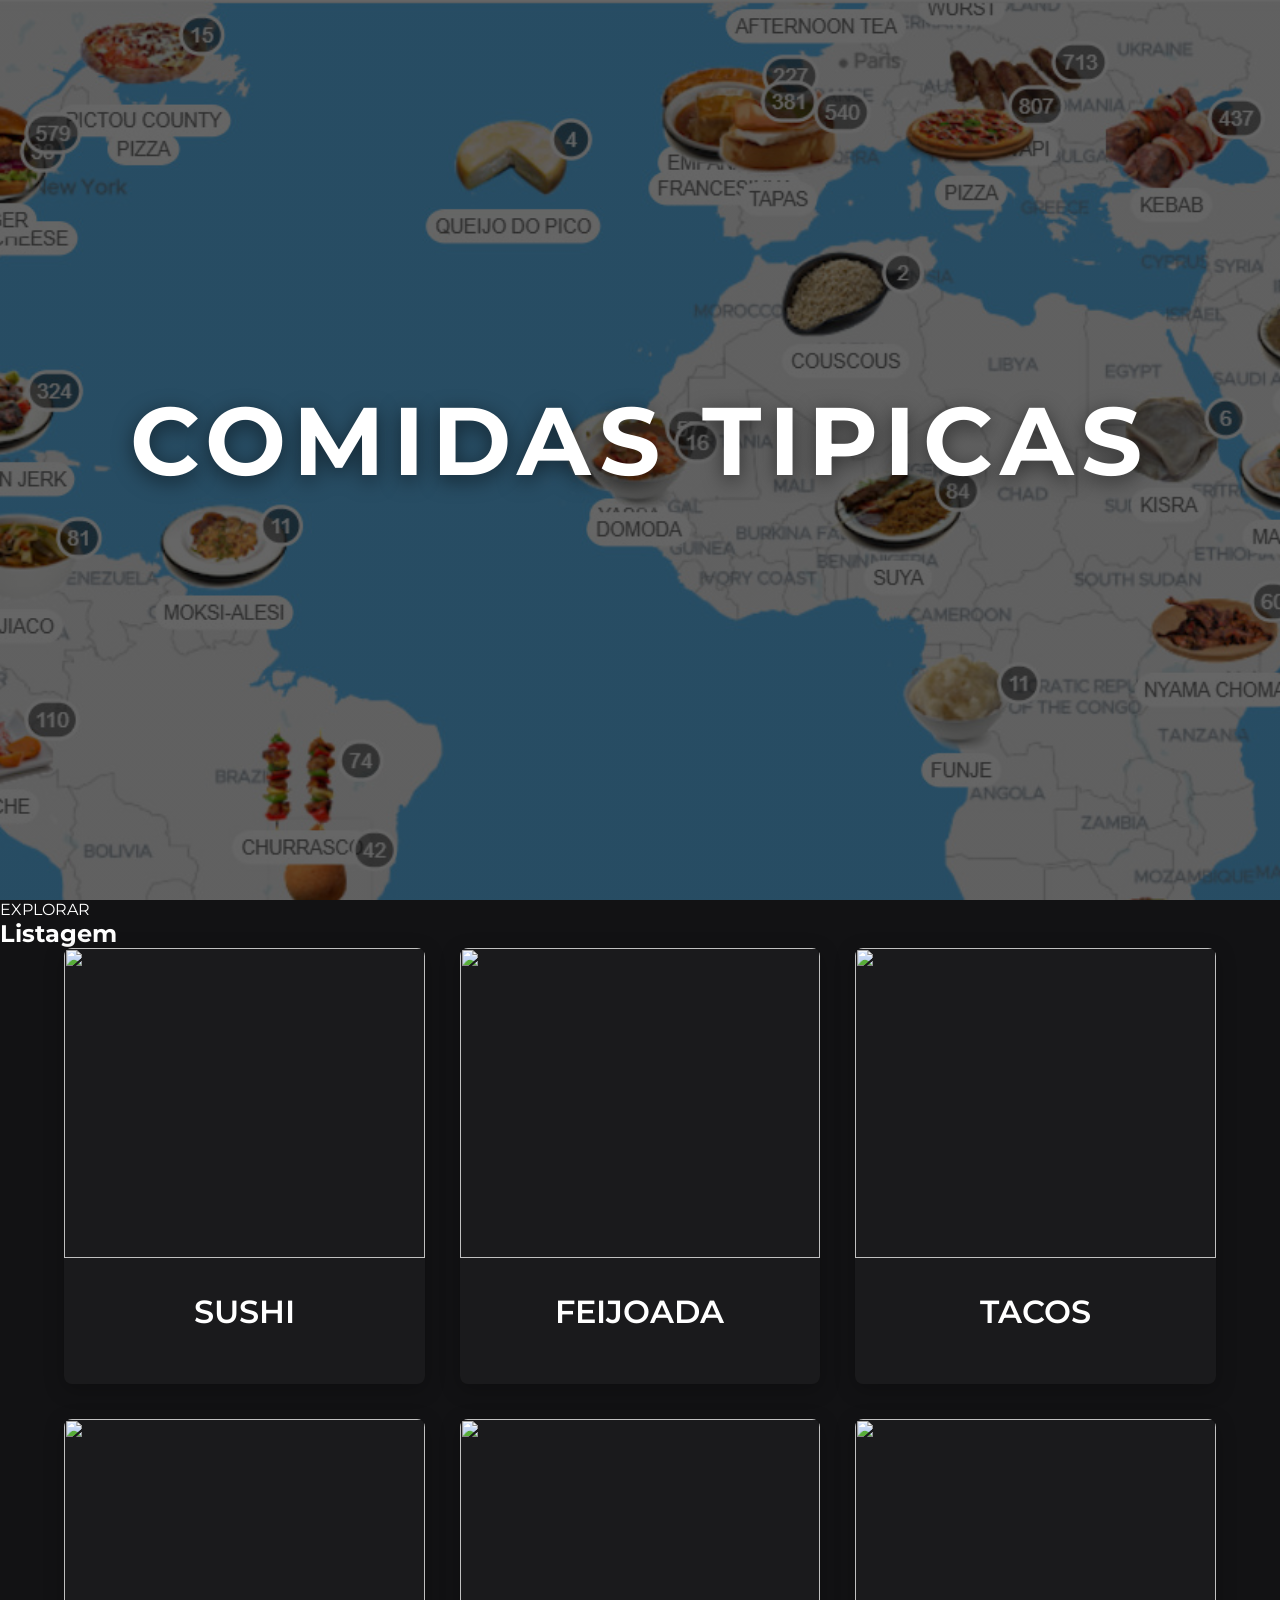
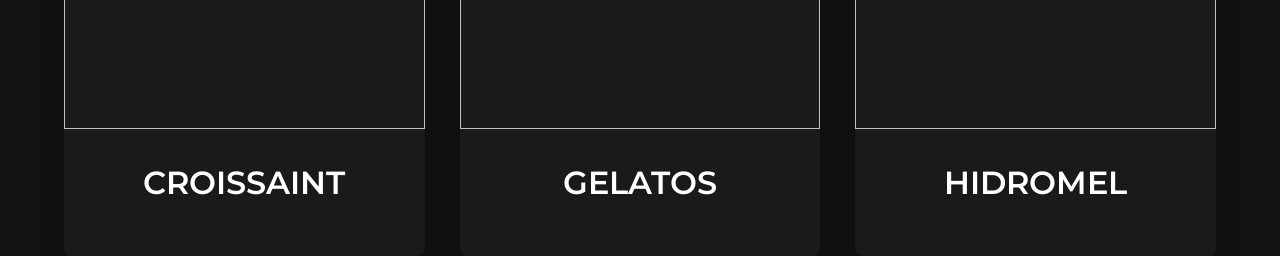
==== frontend/index.html @ 0be2f8b0 "inserção de uma fonte sem serifa para os textos no index e escurecimento da imagem do hero" ====
<!DOCTYPE html>
<html lang="en">
<head>
    <meta charset="UTF-8">
    <meta name="viewport" content="width=device-width, initial-scale=1.0">
    <title>Comidas Tipicas</title>
    <style>
        @import url('https://fonts.googleapis.com/css2?family=Montserrat:wght@400;500;600;700&display=swap');
    </style>
    <link rel="stylesheet" href="styles/style.css">
</head>
<body>
    <header class="hero">
        <div class="hero-content">
            <h1>COMIDAS TIPICAS</h1>
            <button id="scrollDown" class="scroll-button"> <i class="fa-solid fa-chevron-down"></i> </button>
        </div>
    </header>

    <main id="explorar">
        <section class="explorar">
            <span class="subtitulo">EXPLORAR</span>
            <h2>Listagem</h2>
            <div class="cards">
                <article class="card" onclick="">
                    <img src="" alt="">
                    <div class="card-conteudo">
                        <h3>SUSHI</h3>
                    </div>
                </article>

                <article class="card" onclick="">
                    <img src="" alt="">
                    <div class="card-conteudo">
                        <h3>FEIJOADA</h3>
                    </div>
                </article>

                <article class="card" onclick="">
                    <img src="" alt="">
                    <div class="card-conteudo">
                        <h3>TACOS</h3>
                    </div>
                </article>

                <article class="card" onclick="">
                    <img src="" alt="">
                    <div class="card-conteudo">
                        <h3>CROISSAINT</h3>
                    </div>
                </article>

                <article class="card" onclick="">
                    <img src="" alt="">
                    <div class="card-conteudo">
                        <h3>GELATOS</h3>
                    </div>
                </article>
                <article class="card" onclick="">
                    <img src="" alt="">
                    <div class="card-conteudo">
                        <h3>HIDROMEL</h3>
                    </div>
                </article>
            </div>
        </section>
    </main>
</body>
</html>
---- frontend/styles/style.css ----
*{
    margin: 0;
    padding: 0;
    box-sizing: border-box;
}
html{
    scroll-behavior: smooth;
}
body{
    background: #121214;
    color: #fff;
    font-family: 'Montserrat', 'Segoe UI', sans-serif;
}
a{
    text-decoration: none;
    color: inherit;
}
button, h1, h2, h3, span{
    font-family: 'Montserrat', 'Segoe UI', sans-serif;
}
button{
    border: none;
    cursor: pointer;
    background: none;
}
img{
    display: block;
    width: 100%;
}

:root{
    --bg: #121214;
    --card: #1A1A1C;
    --gold-light:#D9A857;
    --white:#ffffff;
    --text:#d8d8d8;
}

.hero{
    position: relative;
    width: 100%;
    height: 100vh;
    background-image: linear-gradient(rgba(0, 0, 0, 0.6), rgba(0, 0, 0, 0.6)), url(../images/comidas-tipicas-pelo-mundo-mapa.jpg);
    background-size: cover;
    background-position: center;
    display: flex;
    justify-content: center;
    align-items: center;
}


.hero-content{
    position: relative;
    z-index: 2;
    display: flex;
    flex-direction: column;
    align-items: center;
    text-align: center;
}

.hero h1{
    font-size: 6rem;
    font-weight: 700;
    margin-bottom: 20px;
    text-shadow: 0 5px 20px rgba(0, 0, 0, .5);
    letter-spacing: 0.08em;
    text-transform: uppercase;
}

.cards{
    width:90%;
    max-width:1280px;
    margin:auto;
    display:grid;
    grid-template-columns:repeat(3,1fr);
    gap:35px;
}
.card{
    background:var(--card);
    border-radius:8px;
    overflow:hidden;
    cursor:pointer;
    transition:.4s;
    box-shadow:0 5px 20px rgba(0,0,0,.25);
}
.card:hover{
    transform:translateY(-12px);
    box-shadow:0 20px 45px rgba(0,0,0,.45);
}
.card img{
    height:310px;
    object-fit:cover;
    transition:.5s;
}
.card:hover img{
    transform:scale(1.05);
}
.card-conteudo{
    padding:35px 30px;
    display:flex;
    flex-direction:column;
    align-items:center;
    text-align:center;
}
.card-conteudo i{
    font-size:2rem;
    color:var(--gold);
    margin-bottom:25px;
}
.card-conteudo h3{
    font-size:2rem;
    font-weight:600;
    line-height:1.2;
    margin-bottom:18px;
}
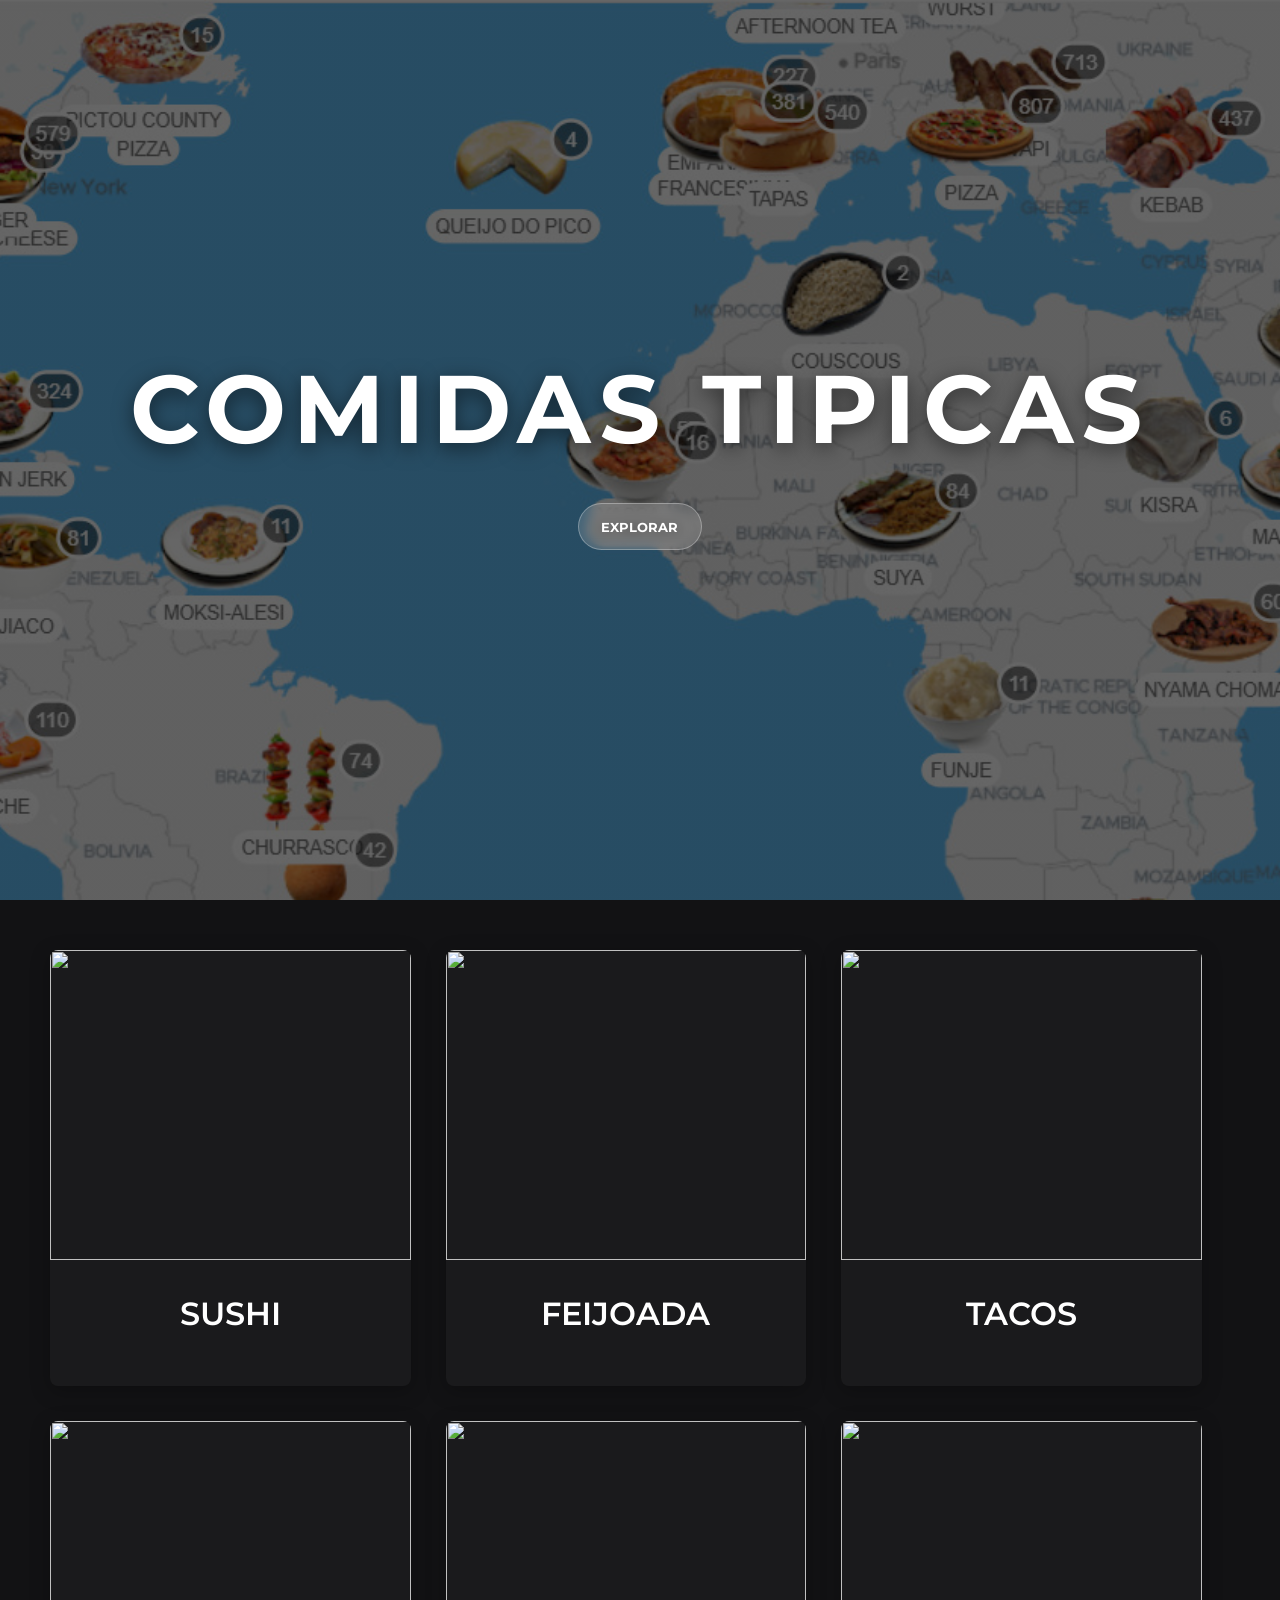
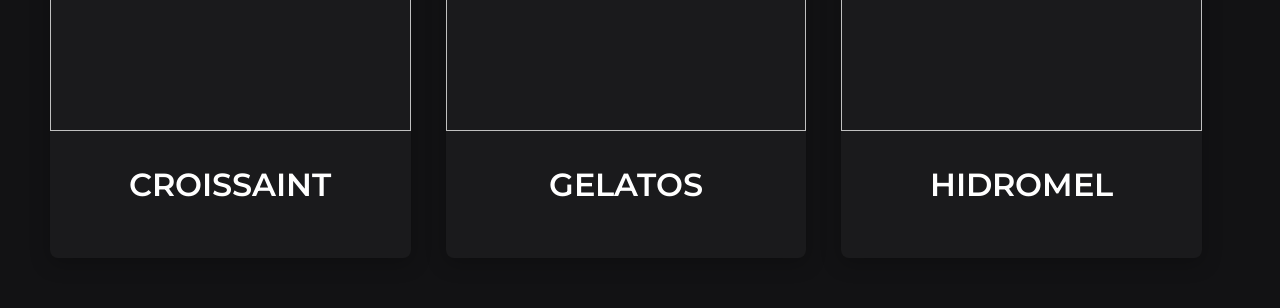
==== commit f90b7c30: "inserção de um botão no index para scrollar automaticamente para a listagem de cards" ====
--- a/frontend/index.html
+++ b/frontend/index.html
@@ -13,14 +13,14 @@
     <header class="hero">
         <div class="hero-content">
             <h1>COMIDAS TIPICAS</h1>
-            <button id="scrollDown" class="scroll-button"> <i class="fa-solid fa-chevron-down"></i> </button>
+            <button id="scrollDown" class="scroll-button" type="button" aria-label="Ir para a listagem">
+                <span><b> EXPLORAR </b></span>
+            </button>
         </div>
     </header>
 
     <main id="explorar">
         <section class="explorar">
-            <span class="subtitulo">EXPLORAR</span>
-            <h2>Listagem</h2>
             <div class="cards">
                 <article class="card" onclick="">
                     <img src="" alt="">
@@ -65,5 +65,16 @@
             </div>
         </section>
     </main>
+
+    <script>
+        const scrollButton = document.getElementById('scrollDown');
+        const exploreSection = document.getElementById('explorar');
+
+        if (scrollButton && exploreSection) {
+            scrollButton.addEventListener('click', () => {
+                exploreSection.scrollIntoView({ behavior: 'smooth' });
+            });
+        }
+    </script>
 </body>
 </html>
--- a/frontend/styles/style.css
+++ b/frontend/styles/style.css
@@ -17,6 +17,9 @@
 }
 button, h1, h2, h3, span{
     font-family: 'Montserrat', 'Segoe UI', sans-serif;
+    display: flex;
+    align-items: center;
+    justify-content: center;
 }
 button{
     border: none;
@@ -67,10 +70,33 @@
     text-transform: uppercase;
 }
 
+.scroll-button{
+    display: inline-flex;
+    align-items: center;
+    gap: 0.6rem;
+    margin-top: 1rem;
+    padding: 0.9rem 1.4rem;
+    border-radius: 999px;
+    background: rgba(255, 255, 255, 0.14);
+    color: #fff;
+    border: 1px solid rgba(255, 255, 255, 0.3);
+    backdrop-filter: blur(6px);
+    transition: transform 0.3s ease, background 0.3s ease;
+}
+
+.scroll-button:hover{
+    transform: translateY(-3px);
+    background: rgba(255, 255, 255, 0.22);
+}
+
+.scroll-button i{
+    font-size: 1rem;
+}
+
 .cards{
     width:90%;
     max-width:1280px;
-    margin:auto;
+    margin: 50px;
     display:grid;
     grid-template-columns:repeat(3,1fr);
     gap:35px;
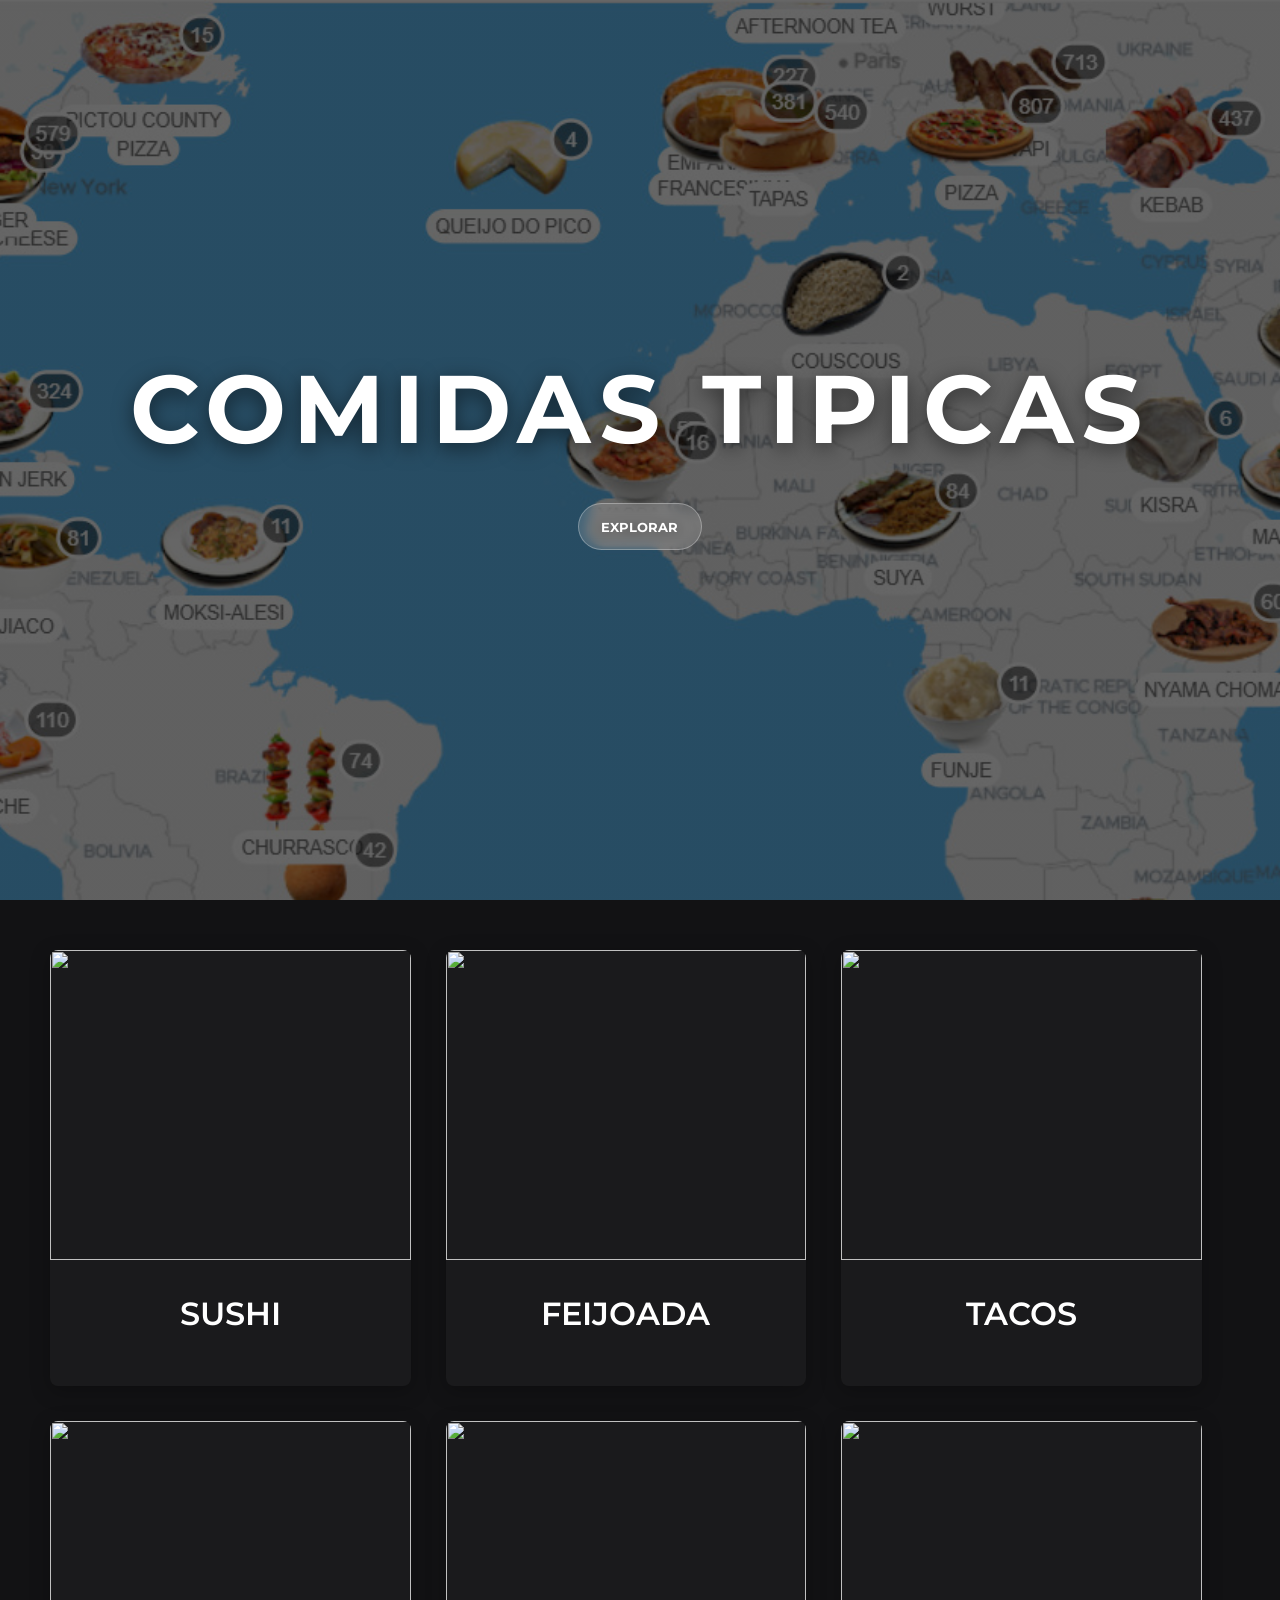
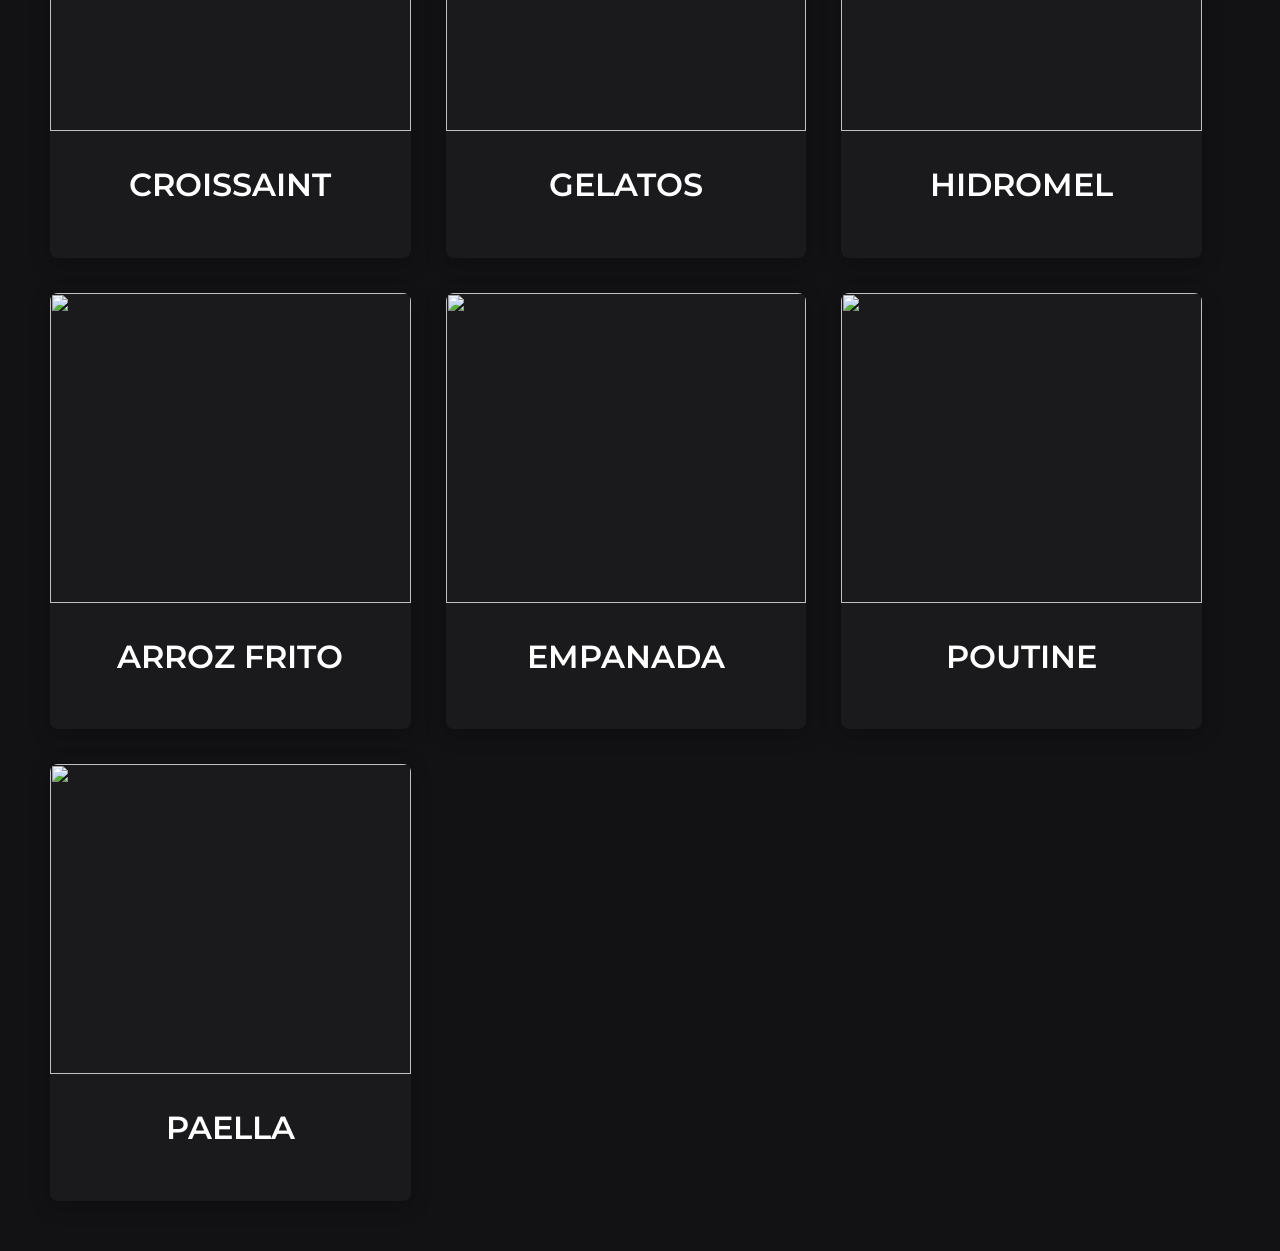
==== commit 637b2d93: "inserção de novos cards: arroz frito, empanada, poutine e paella no index" ====
--- a/frontend/index.html
+++ b/frontend/index.html
@@ -62,6 +62,34 @@
                         <h3>HIDROMEL</h3>
                     </div>
                 </article>
+
+                <article class="card" onclick="">
+                    <img src="" alt="">
+                    <div class="card-conteudo">
+                        <h3>ARROZ FRITO</h3>
+                    </div>
+                </article>
+
+                <article class="card" onclick="">
+                    <img src="" alt="">
+                    <div class="card-conteudo">
+                        <h3>EMPANADA</h3>
+                    </div>
+                </article>
+
+                 <article class="card" onclick="">
+                    <img src="" alt="">
+                    <div class="card-conteudo">
+                        <h3>POUTINE</h3>
+                    </div>
+                </article>
+
+                 <article class="card" onclick="">
+                    <img src="" alt="">
+                    <div class="card-conteudo">
+                        <h3>PAELLA</h3>
+                    </div>
+                </article>
             </div>
         </section>
     </main>
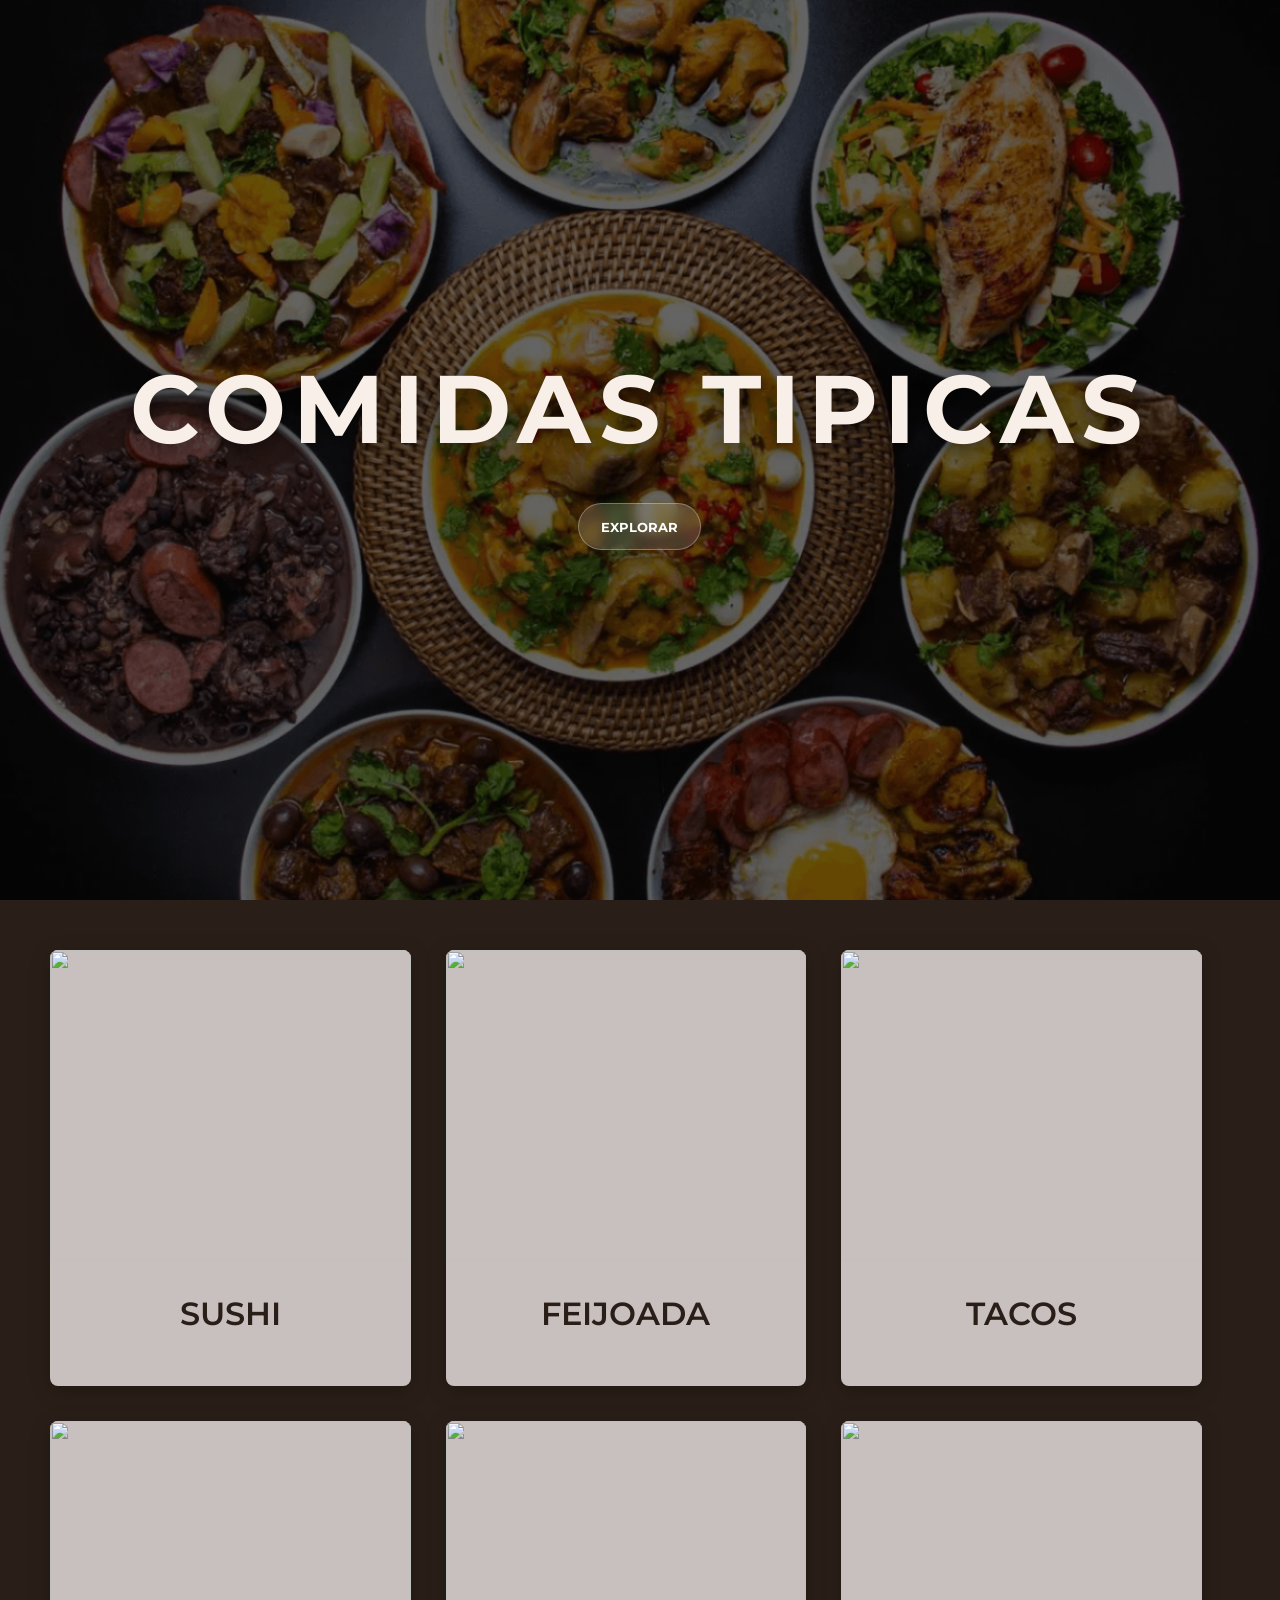
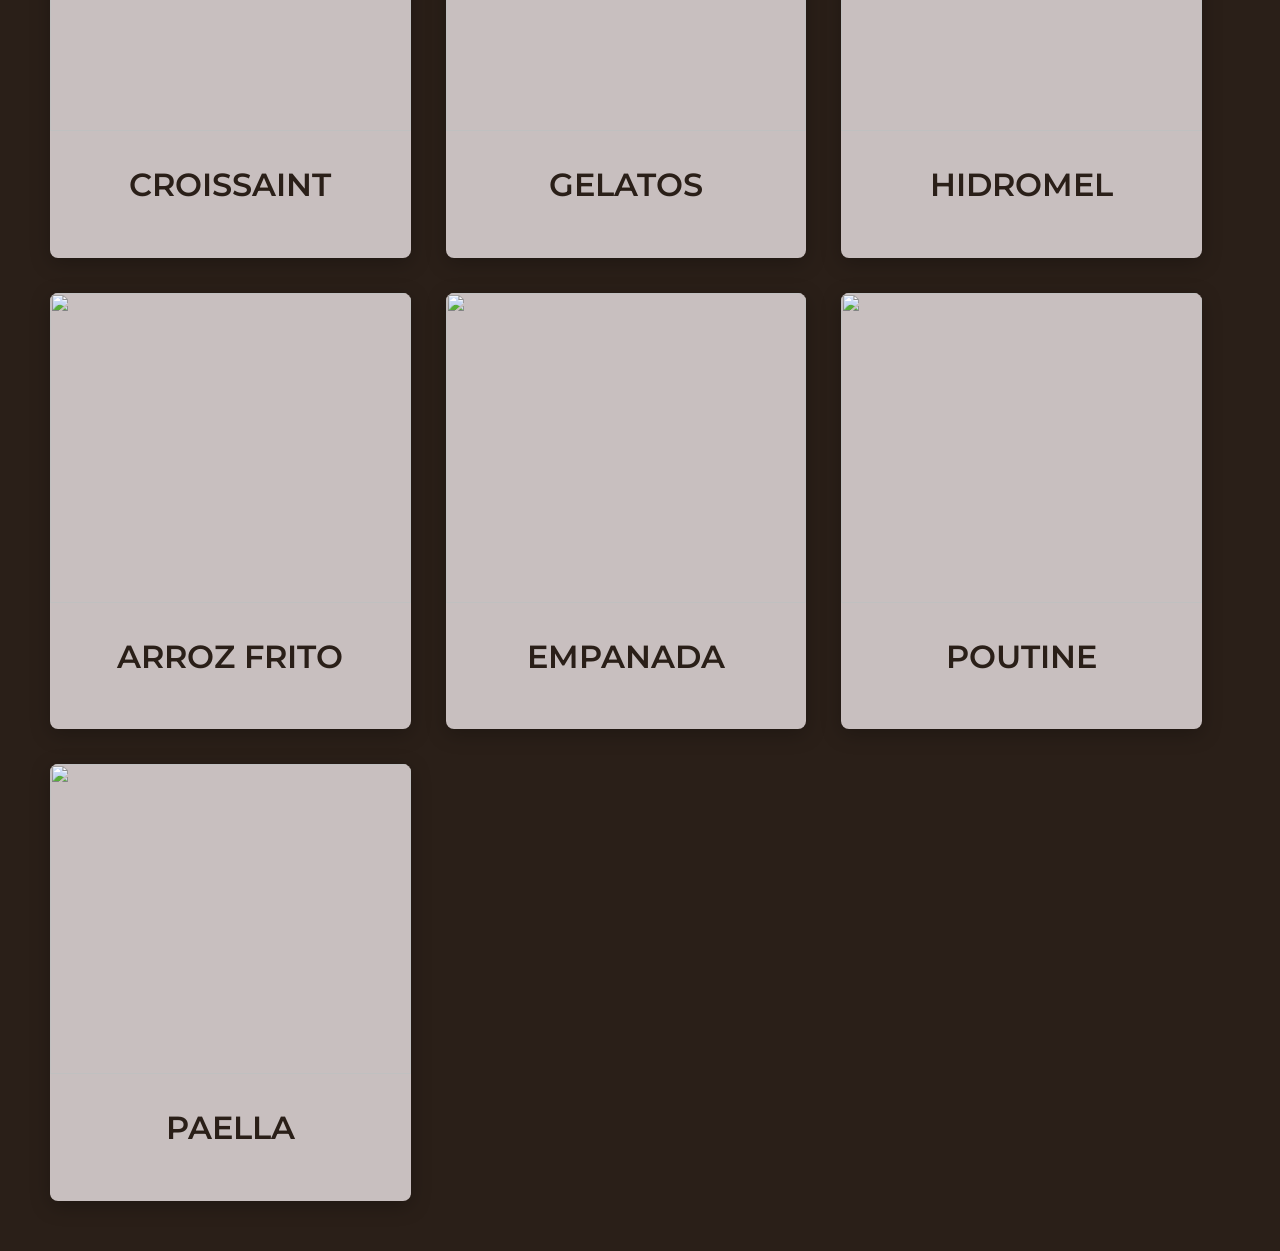
==== commit fe1a0410: "Inserção da função abrirPagina no script do index e adição da função em cada onclick dos cards" ====
--- a/frontend/index.html
+++ b/frontend/index.html
@@ -22,69 +22,69 @@
     <main id="explorar">
         <section class="explorar">
             <div class="cards">
-                <article class="card" onclick="">
+                <article class="card" onclick="abrirPagina('../pages/sushi.html')">
                     <img src="" alt="">
                     <div class="card-conteudo">
                         <h3>SUSHI</h3>
                     </div>
                 </article>
 
-                <article class="card" onclick="">
+                <article class="card" onclick="abrirPagina('../pages/feijoada.html')">
                     <img src="" alt="">
                     <div class="card-conteudo">
                         <h3>FEIJOADA</h3>
                     </div>
                 </article>
 
-                <article class="card" onclick="">
+                <article class="card" onclick="abrirPagina('../pages/tacos.html')">
                     <img src="" alt="">
                     <div class="card-conteudo">
                         <h3>TACOS</h3>
                     </div>
                 </article>
 
-                <article class="card" onclick="">
+                <article class="card" onclick="abrirPagina('../pages/croissant.html')">
                     <img src="" alt="">
                     <div class="card-conteudo">
                         <h3>CROISSAINT</h3>
                     </div>
                 </article>
 
-                <article class="card" onclick="">
+                <article class="card" onclick="abrirPagina('../pages/gelato.html')">
                     <img src="" alt="">
                     <div class="card-conteudo">
                         <h3>GELATOS</h3>
                     </div>
                 </article>
-                <article class="card" onclick="">
+                <article class="card" onclick="abrirPagina('../pages/hidromel.html')">
                     <img src="" alt="">
                     <div class="card-conteudo">
                         <h3>HIDROMEL</h3>
                     </div>
                 </article>
 
-                <article class="card" onclick="">
+                <article class="card" onclick="abrirPagina('../pages/arrozfrito.html')">
                     <img src="" alt="">
                     <div class="card-conteudo">
                         <h3>ARROZ FRITO</h3>
                     </div>
                 </article>
 
-                <article class="card" onclick="">
+                <article class="card" onclick="abrirPagina('../pages/empanada.html')">
                     <img src="" alt="">
                     <div class="card-conteudo">
                         <h3>EMPANADA</h3>
                     </div>
                 </article>
 
-                 <article class="card" onclick="">
+                 <article class="card" onclick="abrirPagina('../pages/poutine.html')">
                     <img src="" alt="">
                     <div class="card-conteudo">
                         <h3>POUTINE</h3>
                     </div>
                 </article>
 
-                 <article class="card" onclick="">
+                 <article class="card" onclick="abrirPagina('../pages/paella.html')">
                     <img src="" alt="">
                     <div class="card-conteudo">
                         <h3>PAELLA</h3>
@@ -93,16 +93,6 @@
             </div>
         </section>
     </main>
-
-    <script>
-        const scrollButton = document.getElementById('scrollDown');
-        const exploreSection = document.getElementById('explorar');
-
-        if (scrollButton && exploreSection) {
-            scrollButton.addEventListener('click', () => {
-                exploreSection.scrollIntoView({ behavior: 'smooth' });
-            });
-        }
-    </script>
+    <script src="script/script.js"></script>
 </body>
 </html>
--- a/frontend/styles/style.css
+++ b/frontend/styles/style.css
@@ -7,8 +7,8 @@
     scroll-behavior: smooth;
 }
 body{
-    background: #121214;
-    color: #fff;
+    background: #2a1f18;
+    color: #f7efe8;
     font-family: 'Montserrat', 'Segoe UI', sans-serif;
 }
 a{
@@ -33,7 +33,7 @@
 
 :root{
     --bg: #121214;
-    --card: #1A1A1C;
+    --card: #c8bfbf;
     --gold-light:#D9A857;
     --white:#ffffff;
     --text:#d8d8d8;
@@ -43,12 +43,13 @@
     position: relative;
     width: 100%;
     height: 100vh;
-    background-image: linear-gradient(rgba(0, 0, 0, 0.6), rgba(0, 0, 0, 0.6)), url(../images/comidas-tipicas-pelo-mundo-mapa.jpg);
+    background-image: linear-gradient(rgba(0, 0, 0, 0.6), rgba(0, 0, 0, 0.6)), url(../images/culinarias.png);
     background-size: cover;
     background-position: center;
     display: flex;
     justify-content: center;
     align-items: center;
+
 }
 
 
@@ -97,7 +98,7 @@
     width:90%;
     max-width:1280px;
     margin: 50px;
-    display:grid;
+    display: grid;
     grid-template-columns:repeat(3,1fr);
     gap:35px;
 }
@@ -130,7 +131,6 @@
 }
 .card-conteudo i{
     font-size:2rem;
-    color:var(--gold);
     margin-bottom:25px;
 }
 .card-conteudo h3{
@@ -138,5 +138,6 @@
     font-weight:600;
     line-height:1.2;
     margin-bottom:18px;
+    color: #2a1f18;
 }
 
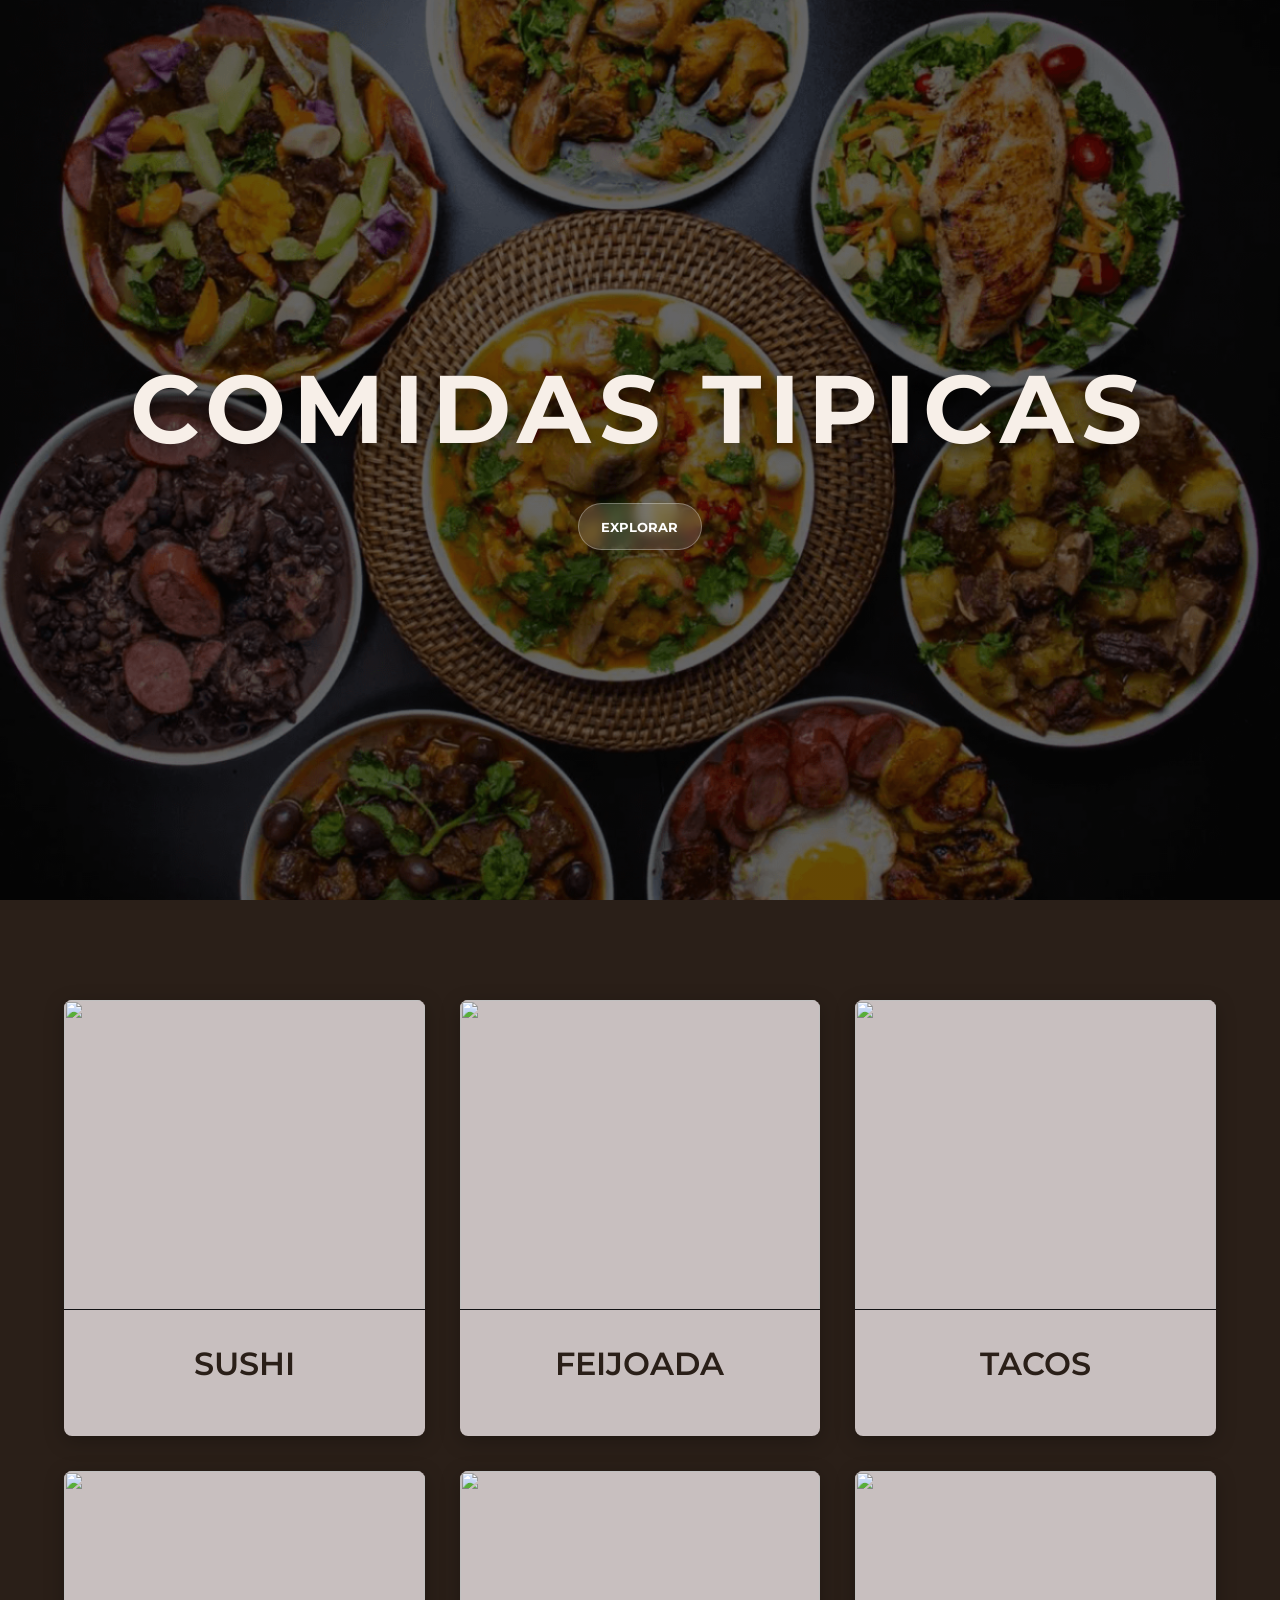
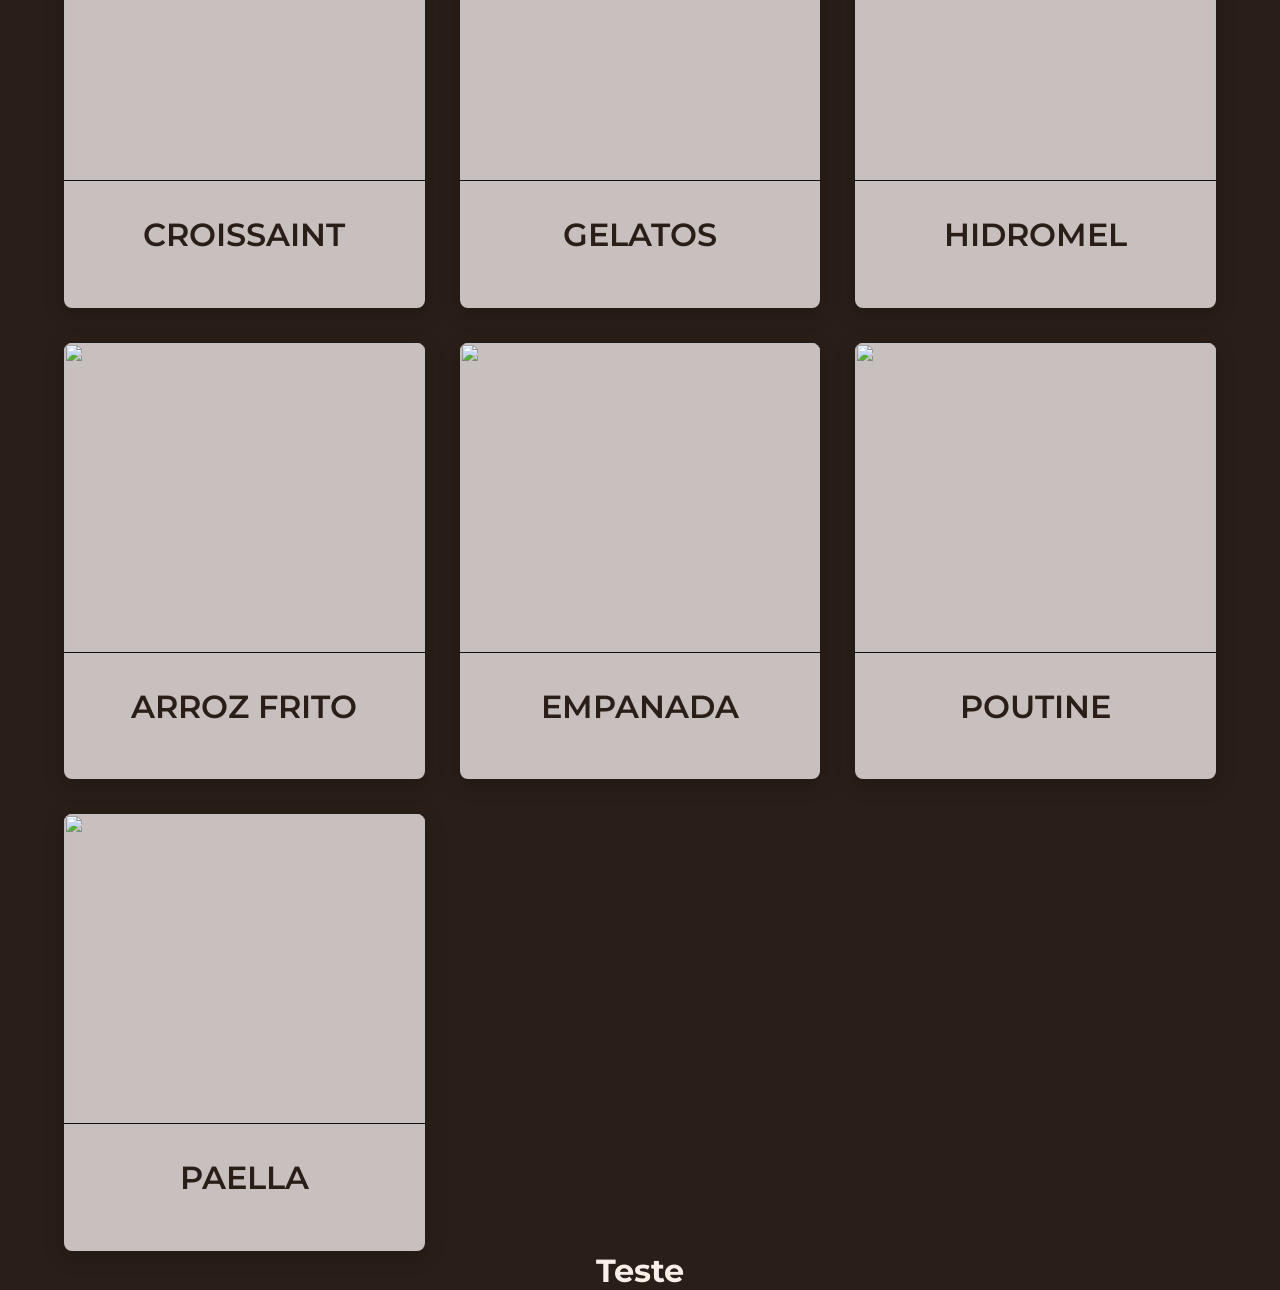
==== commit 970239f8: "teste merge" ====
--- a/frontend/index.html
+++ b/frontend/index.html
@@ -93,6 +93,10 @@
             </div>
         </section>
     </main>
+
+    <footer>
+        <h1>Teste</h1>
+    </footer>
     <script src="script/script.js"></script>
 </body>
 </html>
--- a/frontend/styles/style.css
+++ b/frontend/styles/style.css
@@ -97,7 +97,8 @@
 .cards{
     width:90%;
     max-width:1280px;
-    margin: 50px;
+    margin: auto;
+    margin-top: 100px;
     display: grid;
     grid-template-columns:repeat(3,1fr);
     gap:35px;
@@ -118,6 +119,7 @@
     height:310px;
     object-fit:cover;
     transition:.5s;
+    border-bottom: 1px solid var(--bg);
 }
 .card:hover img{
     transform:scale(1.05);
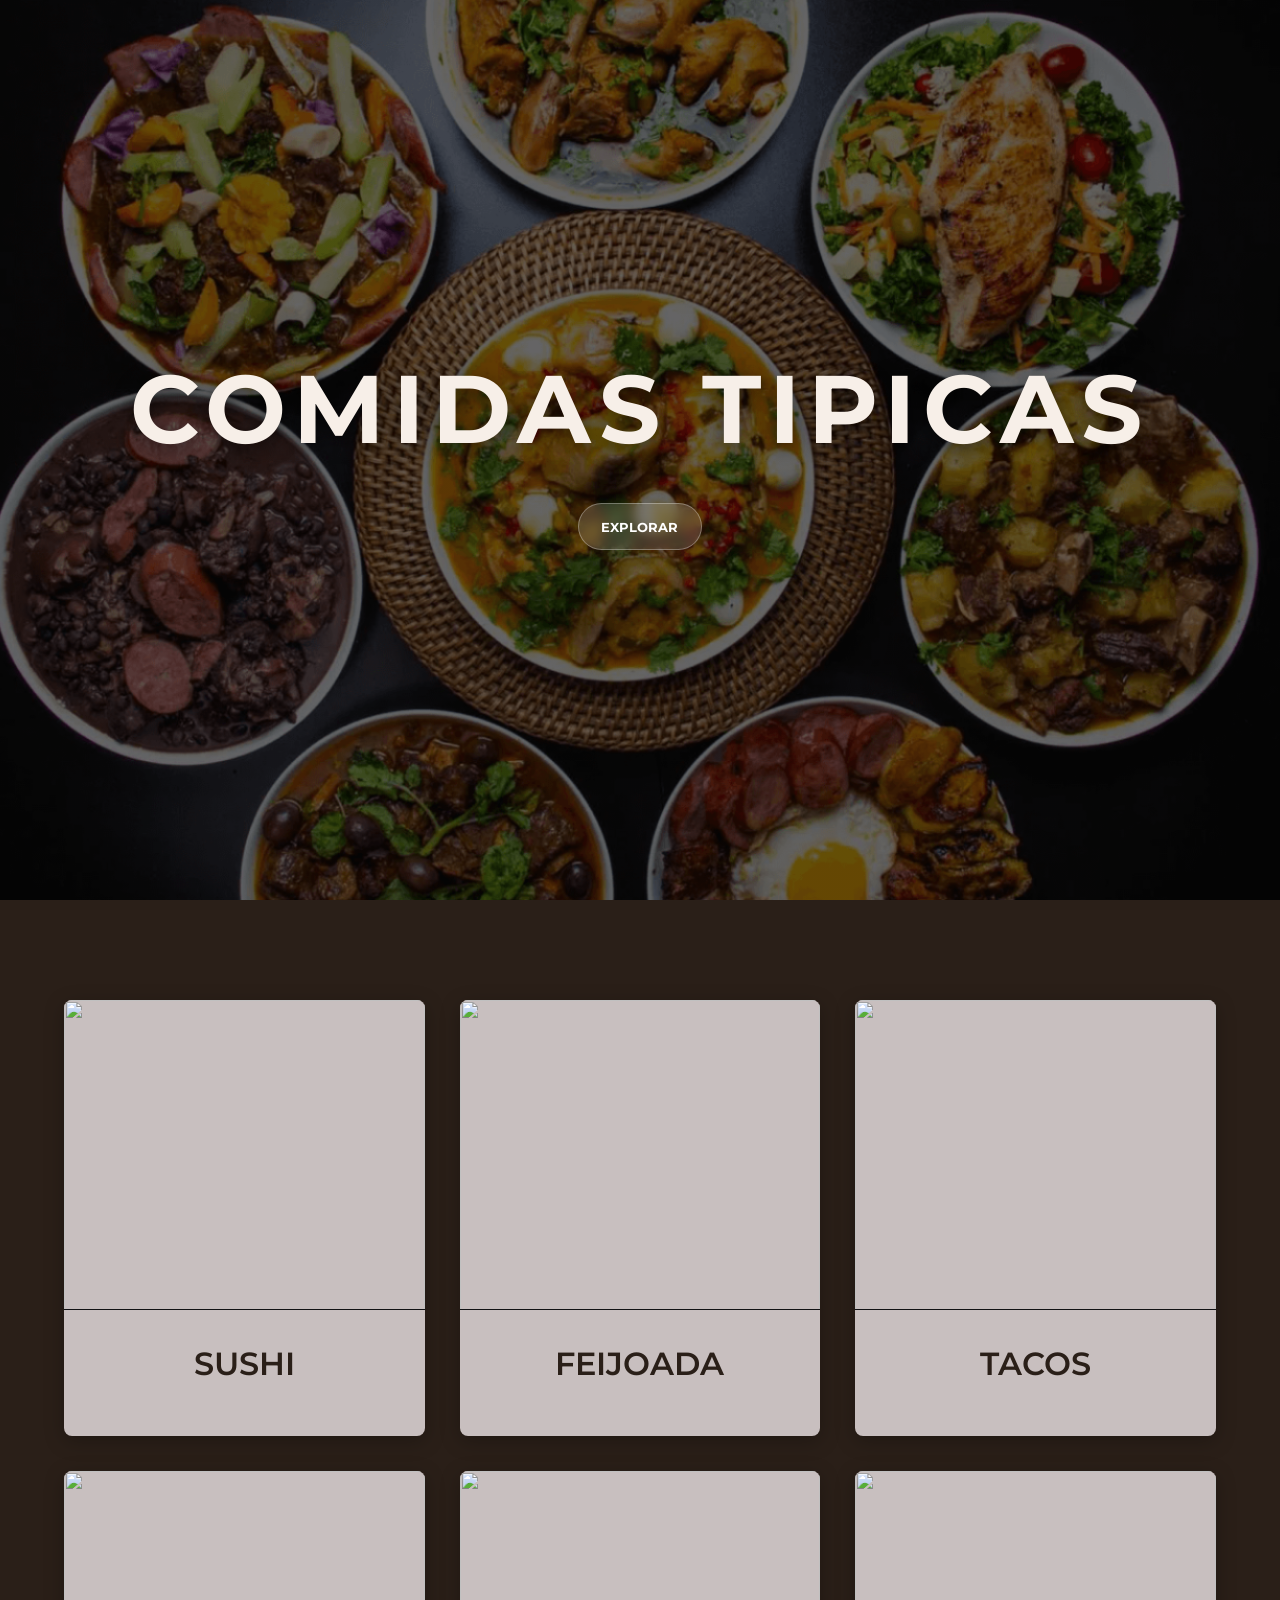
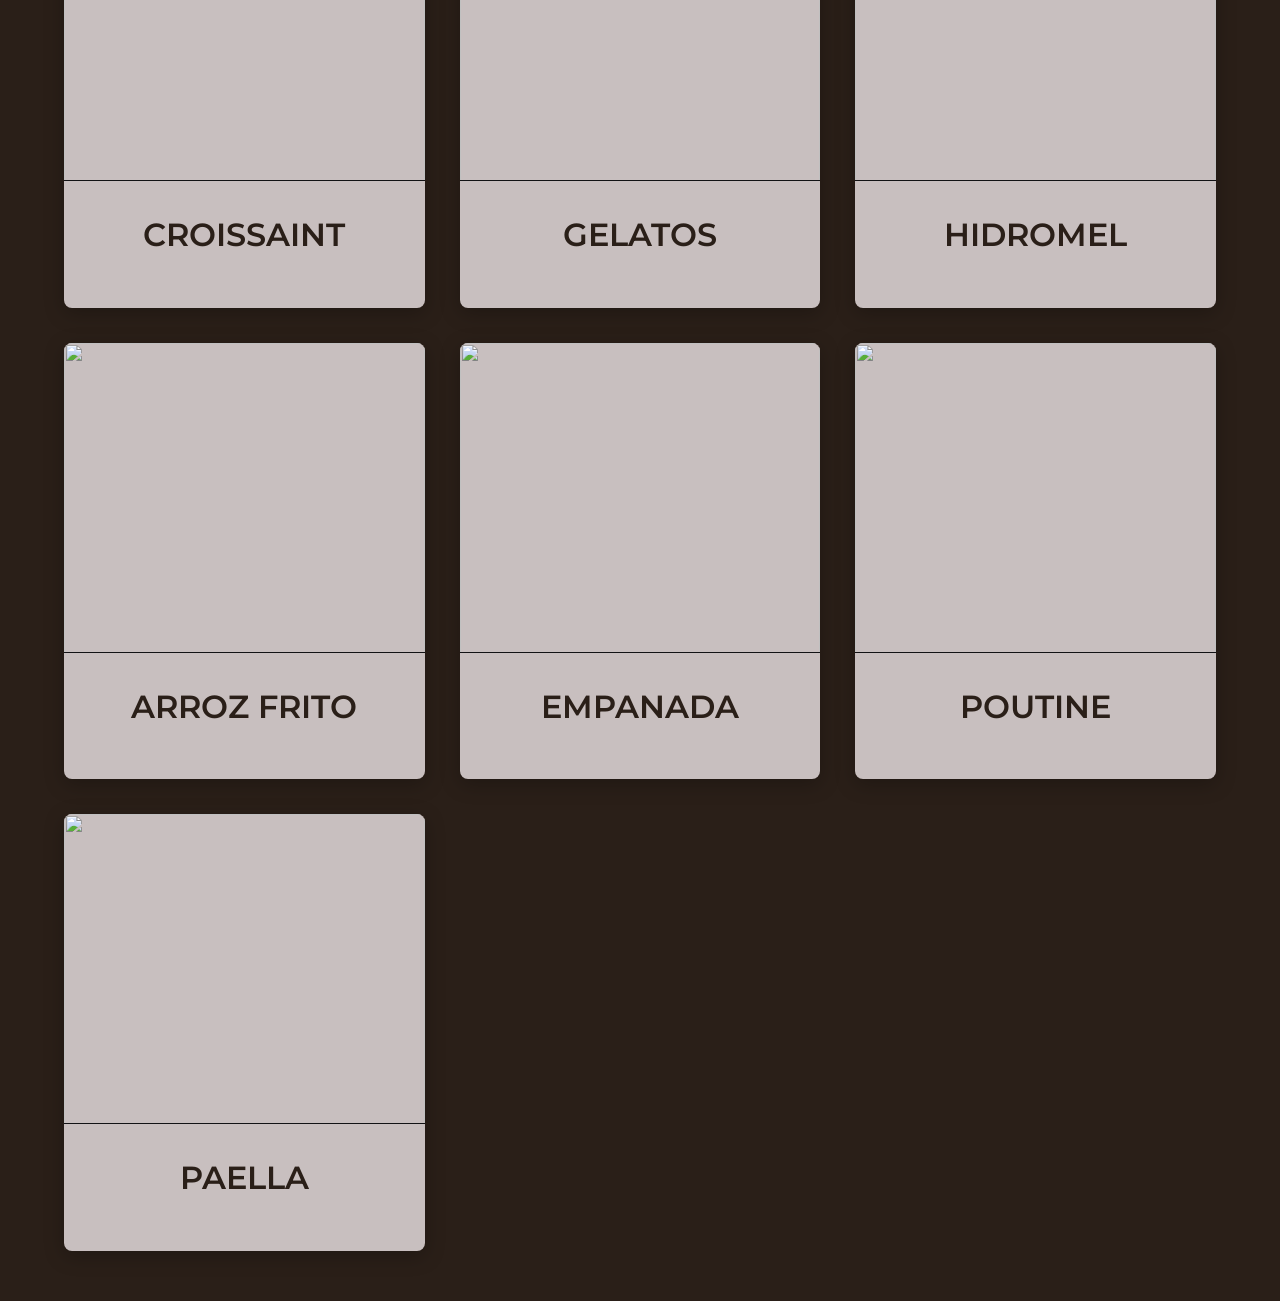
==== commit 9b6664bd: "Adicionando as imagens separadas na pasta images no index e nas pages" ====
--- a/frontend/index.html
+++ b/frontend/index.html
@@ -23,69 +23,69 @@
         <section class="explorar">
             <div class="cards">
                 <article class="card" onclick="abrirPagina('../pages/sushi.html')">
-                    <img src="" alt="">
+                    <img src="../images/sushi-card.avif" alt="">
                     <div class="card-conteudo">
                         <h3>SUSHI</h3>
                     </div>
                 </article>
 
                 <article class="card" onclick="abrirPagina('../pages/feijoada.html')">
-                    <img src="" alt="">
+                    <img src="../images/feijoada-card.jpg" alt="">
                     <div class="card-conteudo">
                         <h3>FEIJOADA</h3>
                     </div>
                 </article>
 
                 <article class="card" onclick="abrirPagina('../pages/tacos.html')">
-                    <img src="" alt="">
+                    <img src="../images/tacos-card.jpg" alt="">
                     <div class="card-conteudo">
                         <h3>TACOS</h3>
                     </div>
                 </article>
 
                 <article class="card" onclick="abrirPagina('../pages/croissant.html')">
-                    <img src="" alt="">
+                    <img src="../images/croissant-card.jpg" alt="">
                     <div class="card-conteudo">
                         <h3>CROISSAINT</h3>
                     </div>
                 </article>
 
                 <article class="card" onclick="abrirPagina('../pages/gelato.html')">
-                    <img src="" alt="">
+                    <img src="../images/gelato-card.jpg" alt="">
                     <div class="card-conteudo">
                         <h3>GELATOS</h3>
                     </div>
                 </article>
                 <article class="card" onclick="abrirPagina('../pages/hidromel.html')">
-                    <img src="" alt="">
+                    <img src="../images/hidromel-card.jpg" alt="">
                     <div class="card-conteudo">
                         <h3>HIDROMEL</h3>
                     </div>
                 </article>
 
                 <article class="card" onclick="abrirPagina('../pages/arrozfrito.html')">
-                    <img src="" alt="">
+                    <img src="../images/arroz frito-card.jpg" alt="">
                     <div class="card-conteudo">
                         <h3>ARROZ FRITO</h3>
                     </div>
                 </article>
 
                 <article class="card" onclick="abrirPagina('../pages/empanada.html')">
-                    <img src="" alt="">
+                    <img src="../images/empanada-card.jpg" alt="">
                     <div class="card-conteudo">
                         <h3>EMPANADA</h3>
                     </div>
                 </article>
 
                  <article class="card" onclick="abrirPagina('../pages/poutine.html')">
-                    <img src="" alt="">
+                    <img src="../images/poutine-card.jpg" alt="">
                     <div class="card-conteudo">
                         <h3>POUTINE</h3>
                     </div>
                 </article>
 
                  <article class="card" onclick="abrirPagina('../pages/paella.html')">
-                    <img src="" alt="">
+                    <img src="../images/paella-card.jpg" alt="">
                     <div class="card-conteudo">
                         <h3>PAELLA</h3>
                     </div>
@@ -93,10 +93,6 @@
             </div>
         </section>
     </main>
-
-    <footer>
-        <h1>Teste</h1>
-    </footer>
     <script src="script/script.js"></script>
 </body>
 </html>
--- a/frontend/styles/style.css
+++ b/frontend/styles/style.css
@@ -99,6 +99,7 @@
     max-width:1280px;
     margin: auto;
     margin-top: 100px;
+    margin-bottom: 50px;
     display: grid;
     grid-template-columns:repeat(3,1fr);
     gap:35px;
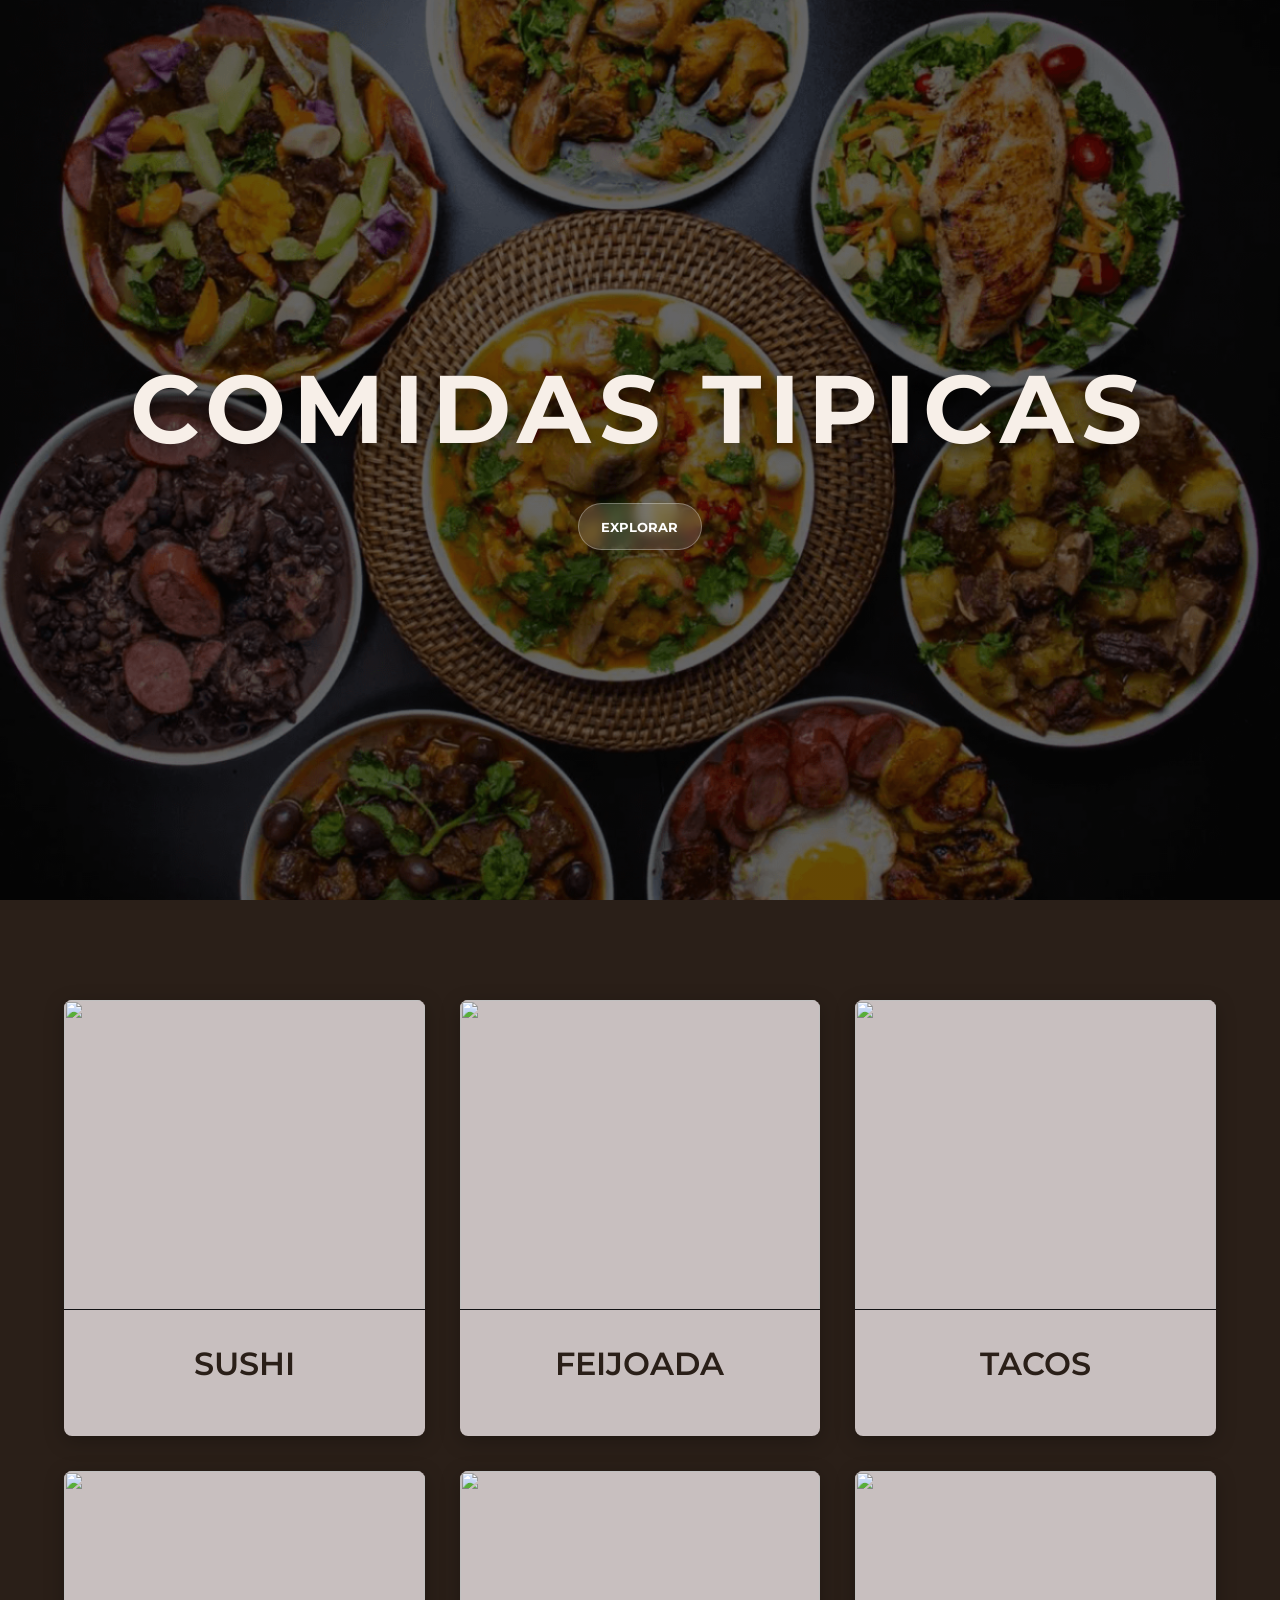
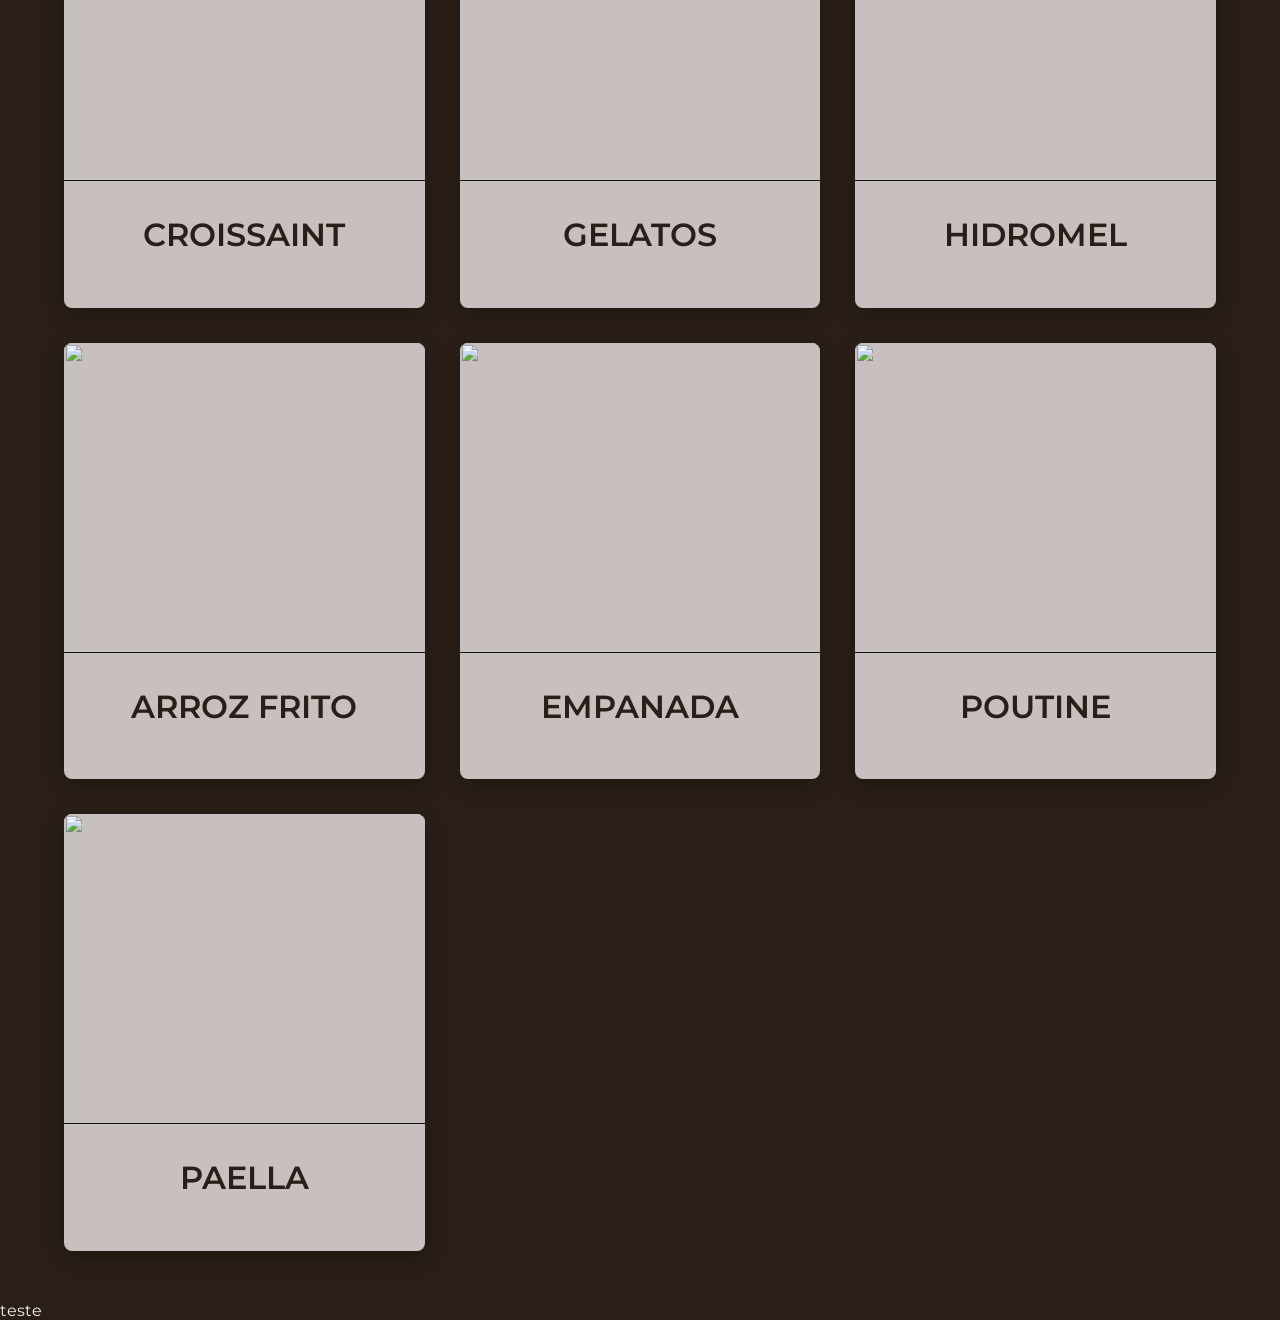
==== commit 99769424: "teste" ====
--- a/frontend/index.html
+++ b/frontend/index.html
@@ -92,6 +92,8 @@
                 </article>
             </div>
         </section>
+
+        <p>teste</p>
     </main>
     <script src="script/script.js"></script>
 </body>
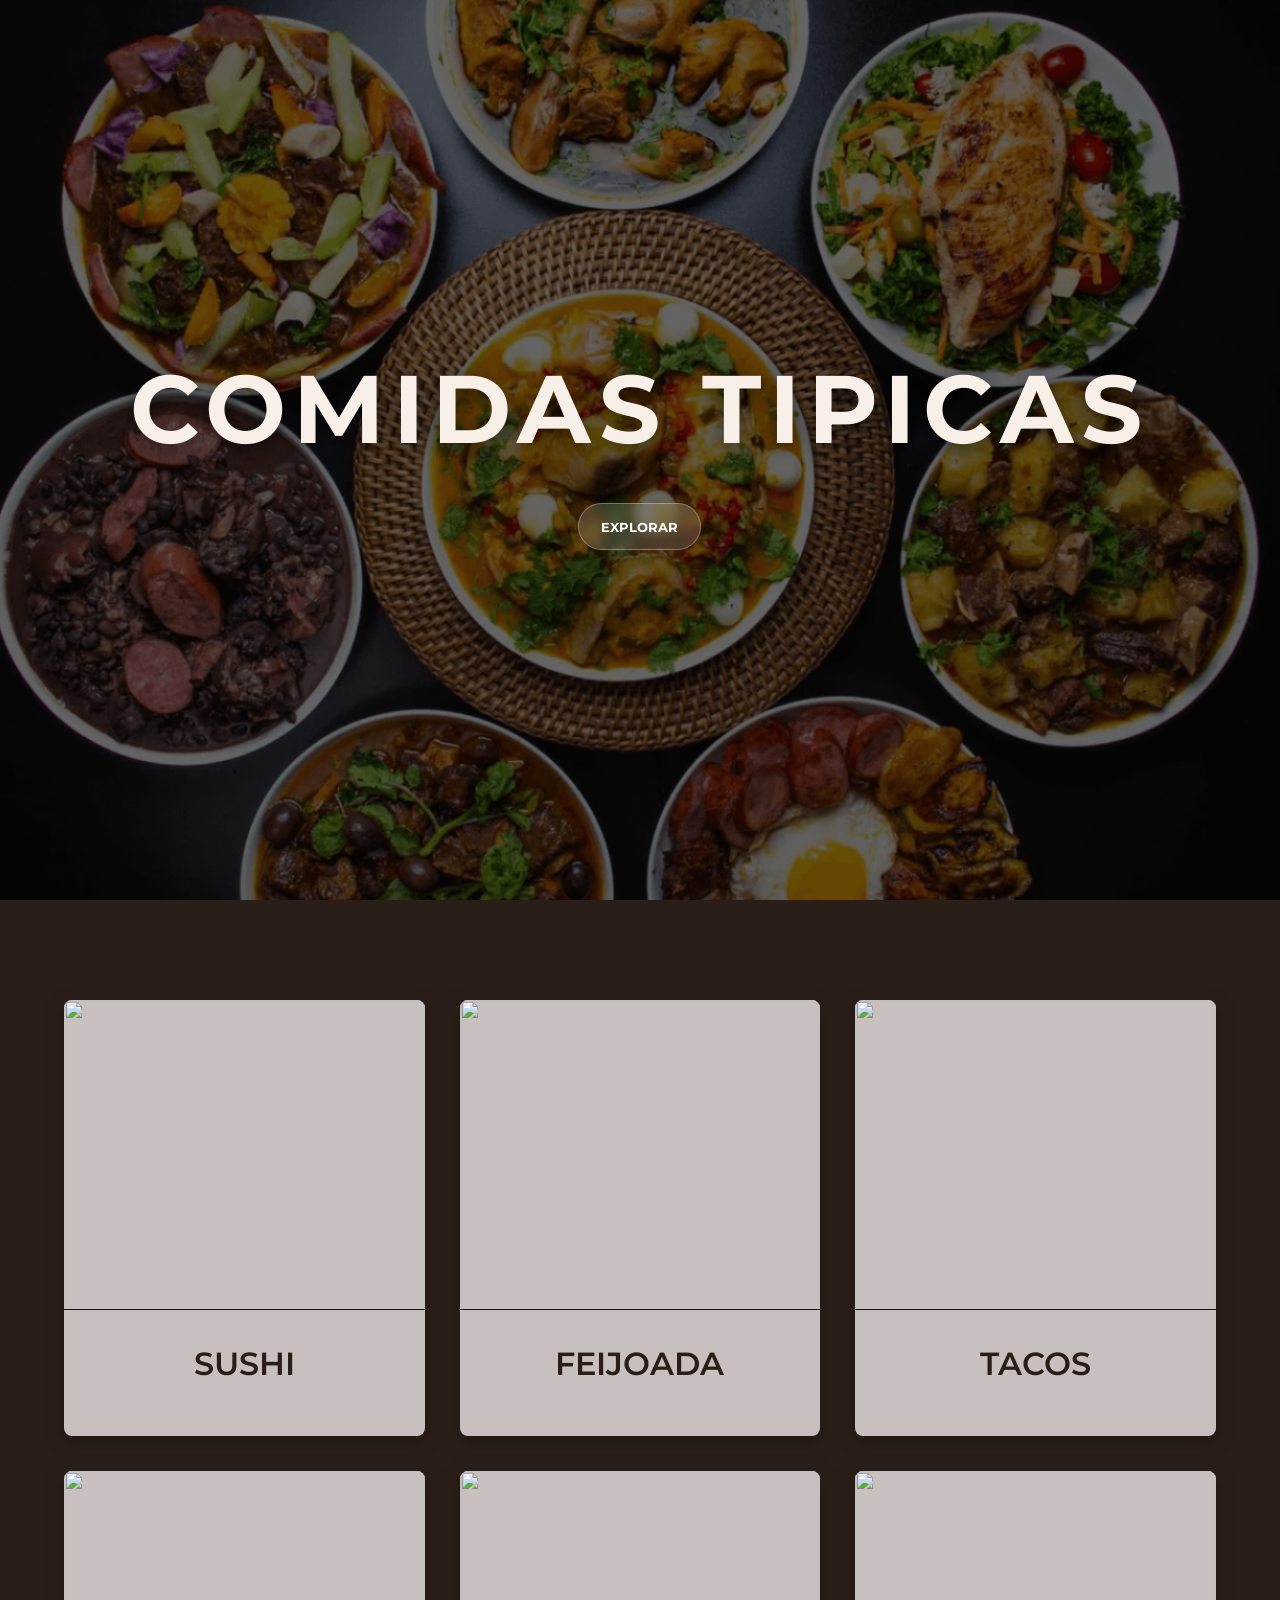
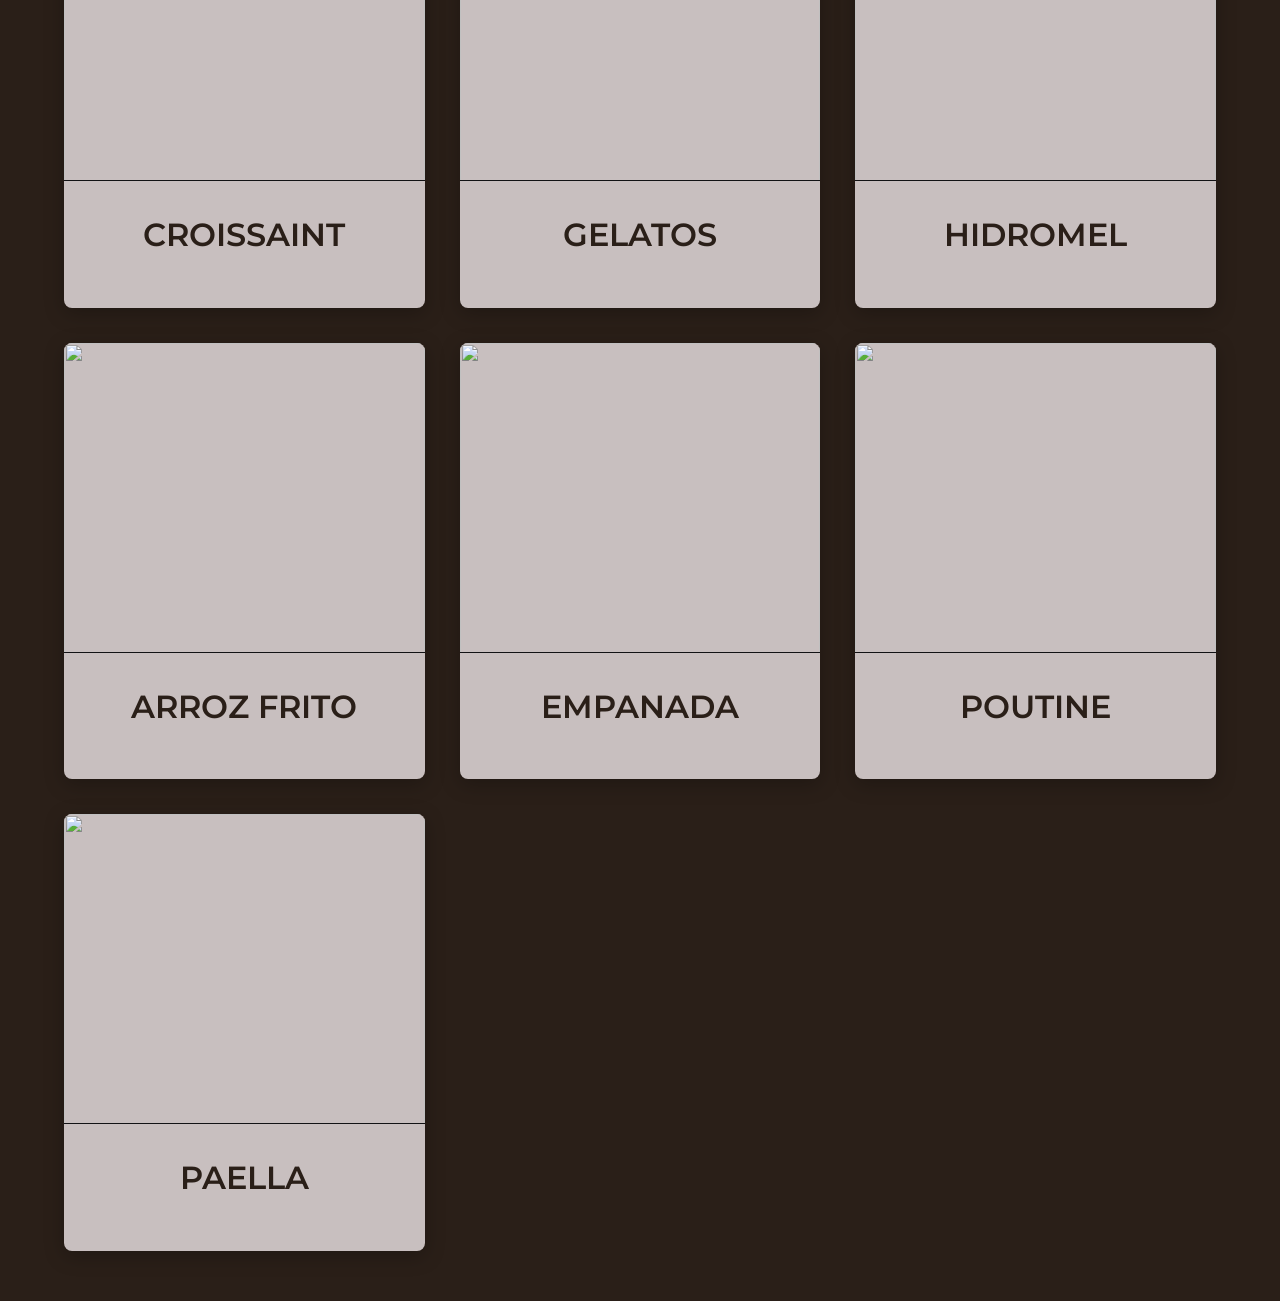
==== commit e52afbe5: "exclusão do elemento inserido para teste" ====
--- a/frontend/index.html
+++ b/frontend/index.html
@@ -92,8 +92,6 @@
                 </article>
             </div>
         </section>
-
-        <p>teste</p>
     </main>
     <script src="script/script.js"></script>
 </body>
